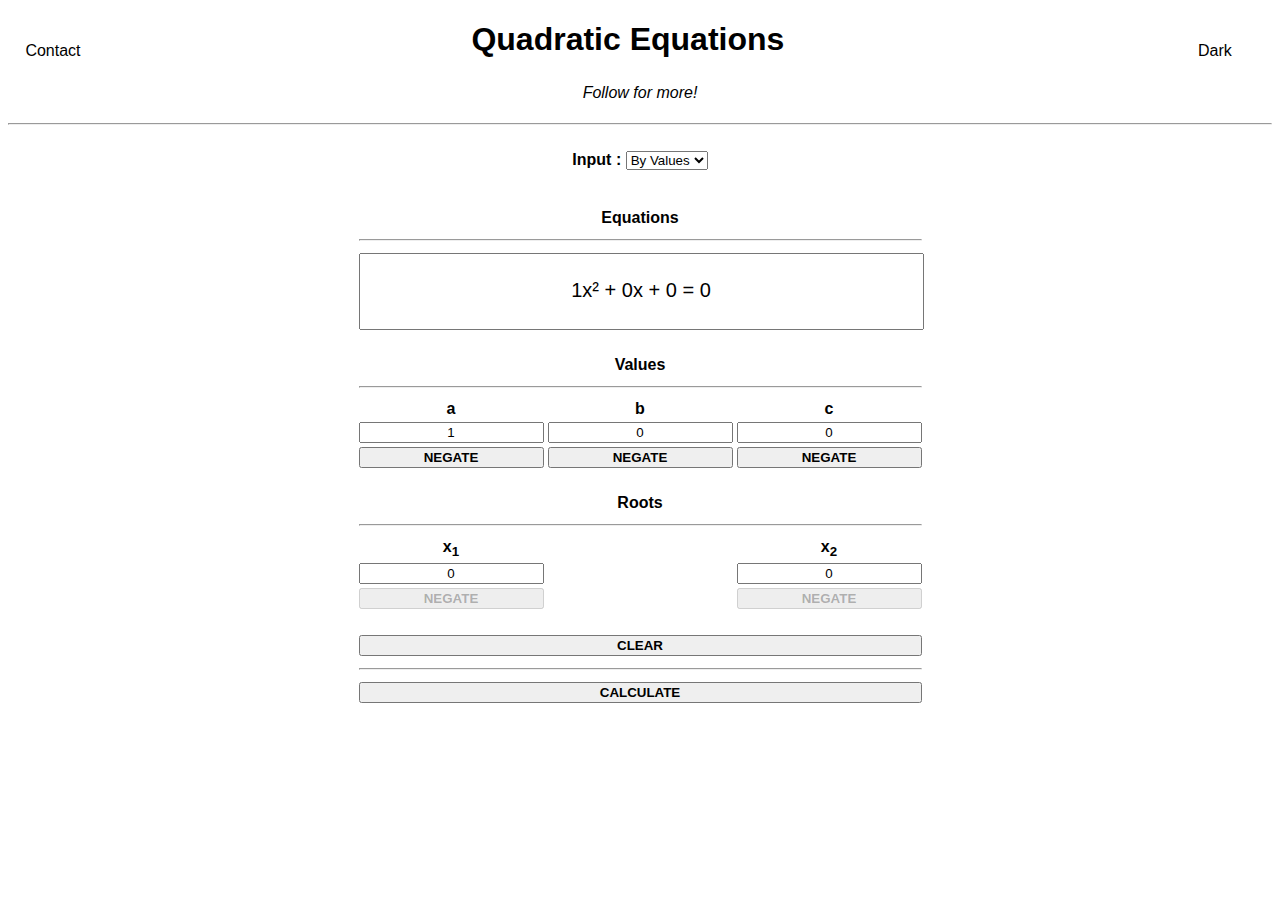
==== index.html @ c87722f2 "Add files via upload" ====
<!DOCTYPE html>
<html lang="en">
<head>
    <meta charset="UTF-8">
    <meta name="viewport" content="width=device-width, initial-scale=1.0">
    <title>Quadratic Equations</title>
    <link rel="icon" href="book.png" type="image/x-icon">
    <link rel="stylesheet" href="style.css">
</head>
<body>
    <table width="100%" border="0" style="text-align: center;">
        <tr>
            <td rowspan="2"><a id="contact" target="_blank" href="https://wa.me/6287776810645/?text=I%20like%20your%20project!" style="text-decoration: none; color: black; position: relative; right: 5dvh;">Contact</a></td>
            <th><h1 style="position: relative; right: 5dvh;">Quadratic Equations</h1></th>
            <td rowspan="2"><a id="mode" onclick="mode()">Dark</a></td>
        </tr>
        <tr><td><br></td></tr>
        <tr>
            <td colspan="6"><a id="follow" target="_blank" href="https://www.instagram.com/akufaisal._" style="text-decoration: none; color: black;"><em>Follow for more!</em></a></td>
        </tr>
    </table>
    <hr><br>

    <label for="cboInputBy"><h4 style="display: inline;">Input : </h4></label>
    <select name="cboInputBy" id="combo" onchange="changeInputBy()">
        <option value="byValues">By Values</option>
        <option value="byRoots">By Roots</option>
    </select>
    <br><br>

    <table>
        <tr>
            <th colspan="6">Equations</th>
        </tr>
        <tr>
            <td colspan="3"><hr></td>
        </tr>
        <tr>
            <td colspan="3" rowspan="1">
                <textarea title="Copy to Clipboard" readonly name="quadraticEquations" onclick="copyToClipboard()" id="quadraticEquations">1x² + 0x + 0 = 0</textarea>
            </td>
        </tr>
        <tr>
            <td colspan="3"><br></td>
        </tr>
        <tr>
            <th colspan="3">Values</th>
        </tr>
        <tr>
            <td colspan="3"><hr></td>
        </tr>
        <tr style="font-weight: 550;">
            <td>a</td>
            <td>b</td>
            <td>c</td>
        </tr>
        <tr>
            <td colspan="1">
                <input type="text" oninput="update(a)" name="valueA" id="valueA" value="1">
            </td>
            <td colspan="1">
                <input type="text" oninput="update(b)" name="valueB" id="valueB" value="0">
            </td>
            <td colspan="1">
                <input type="text" oninput="update(c)" name="valueC" id="valueC" value="0">
            </td>
        </tr>
        <tr>
            <td><button class="negate-values" onclick="negate('valueA')">NEGATE</button></td>
            <td><button class="negate-values" onclick="negate('valueB')">NEGATE</button></td>
            <td><button class="negate-values" onclick="negate('valueC')">NEGATE</button></td>
        </tr>
        <tr>
            <td colspan="3"><br></td>
        </tr>
        <tr>
            <th colspan="3">Roots</th>
        </tr>
        <tr>
            <td colspan="3"><hr></td>
        </tr>
        <tr style="font-weight: 550;">
            <td>x<sub>1</sub></td>
            <td></td>
            <td>x<sub>2</sub></td>
        </tr>
        <tr>
            <td>
                <input type="text" name="root1" id="root1" value="0">
            </td>
            <td>
            </td>
            <td>
                <input type="text" name="root2" id="root2" value="0">
            </td>
        </tr>
        <tr>
            <td><button class="negate-roots" disabled onclick="negate('root1')">NEGATE</button></td>
            <td></td>
            <td><button class="negate-roots" disabled onclick="negate('root2')">NEGATE</button></td>
        </tr>
        <tr>
            <td colspan="3"><br></td>
        </tr>
        <tr>
            <td colspan="3">
                <button onclick="let r = confirm('Are you sure you want to clear the values? \nThis action cannot be reverted!'); if(r){location.reload()}">CLEAR</button>
            </td>
        </tr>
        <tr>
            <td colspan="3"><hr></td>
        </tr>
        <tr>
            <td colspan="3">
                <button onclick="calculate()">CALCULATE</button>
            </td>
        </tr>
    </table>
    <script src="main.js"></script>
</body>
</html>
---- style.css ----
*{
    font-family: Arial, Helvetica, sans-serif;
}

body{
    text-align: center;
}

table{
    margin: 2dvh auto;
    text-align: center;
}

button{
    width: 100%;
    cursor: pointer;
    font-weight: 550;
}

textarea{
    resize: none;
    width: 100%;
    height: 50px;
    vertical-align: middle;
    padding: 25px 0 0 0;
    cursor: pointer;
    font-size: 20px;
    text-align: center;
}

#root1, #root2{
    cursor: default;
}

h1, h3{
    margin: 0;
    display: inline-block;
    transition-duration: 2s;
}

input{
    text-align: center;
}

#contact, #mode{
    cursor: pointer;
    transition-duration: 2s;
}

#contact:hover, #mode:hover{
    font-size: 30px;
    transition-duration: 2s;
}

#follow{
    transition-duration: 2s;
}

#follow:hover{
    font-size: 25px;
    transition-duration: 2s;
}
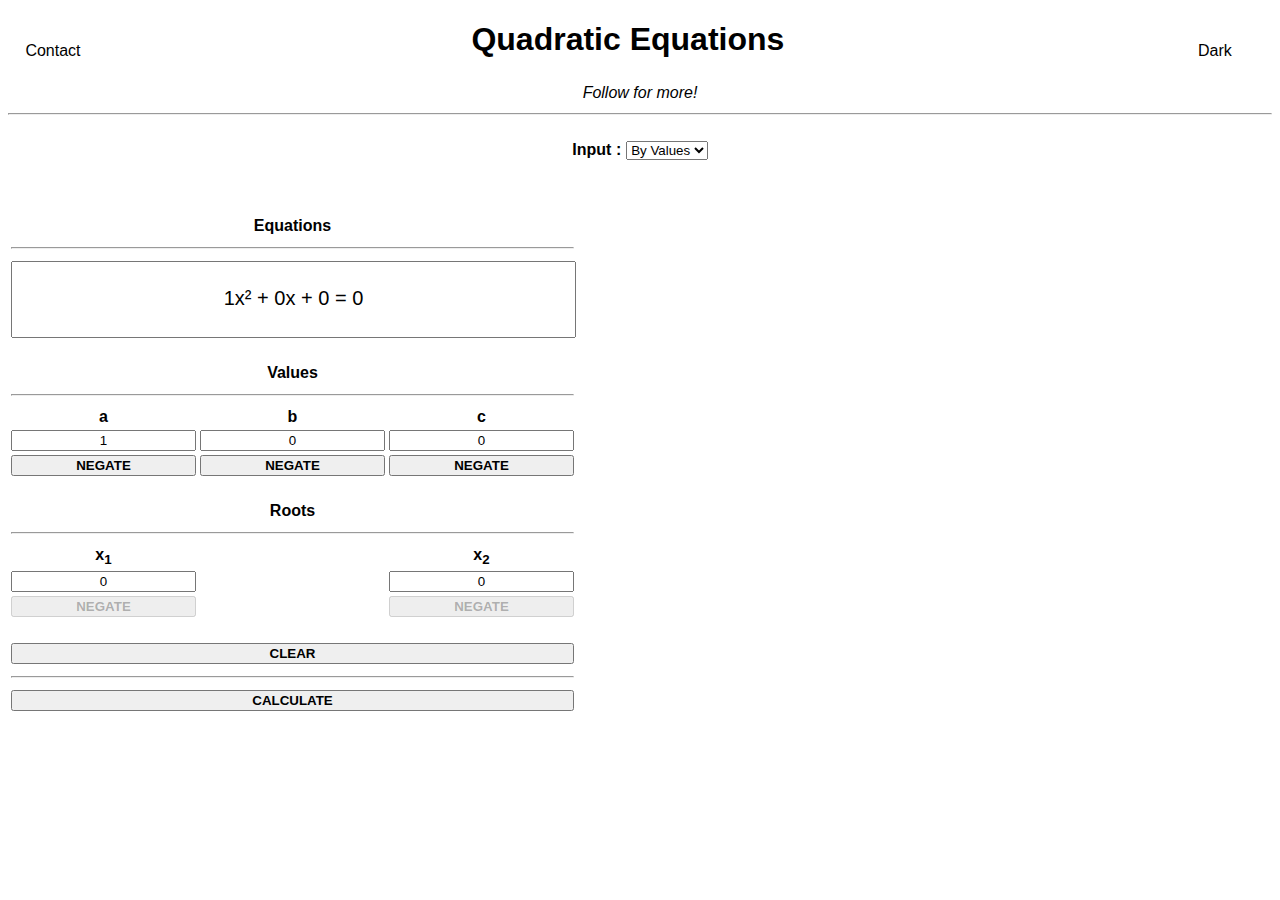
==== commit ab7b9ed6: "Update index.html" ====
--- a/index.html
+++ b/index.html
@@ -8,6 +8,7 @@
     <link rel="stylesheet" href="style.css">
 </head>
 <body>
+    <div class="header">
     <table width="100%" border="0" style="text-align: center;">
         <tr>
             <td rowspan="2"><a id="contact" target="_blank" href="https://wa.me/6287776810645/?text=I%20like%20your%20project!" style="text-decoration: none; color: black; position: relative; right: 5dvh;">Contact</a></td>
@@ -26,6 +27,8 @@
         <option value="byValues">By Values</option>
         <option value="byRoots">By Roots</option>
     </select>
+    </table>
+    </div>
     <br><br>
 
     <table>
@@ -118,4 +121,4 @@
     </table>
     <script src="main.js"></script>
 </body>
-</html>+</html>
--- a/style.css
+++ b/style.css
@@ -1,5 +1,6 @@
 *{
     font-family: Arial, Helvetica, sans-serif;
+    text-align: center;
 }
 
 body{
@@ -7,7 +8,7 @@
 }
 
 table{
-    margin: 2dvh auto;
+    margin-top: 2dvh;
     text-align: center;
 }
 
@@ -59,4 +60,4 @@
 #follow:hover{
     font-size: 25px;
     transition-duration: 2s;
-}+}
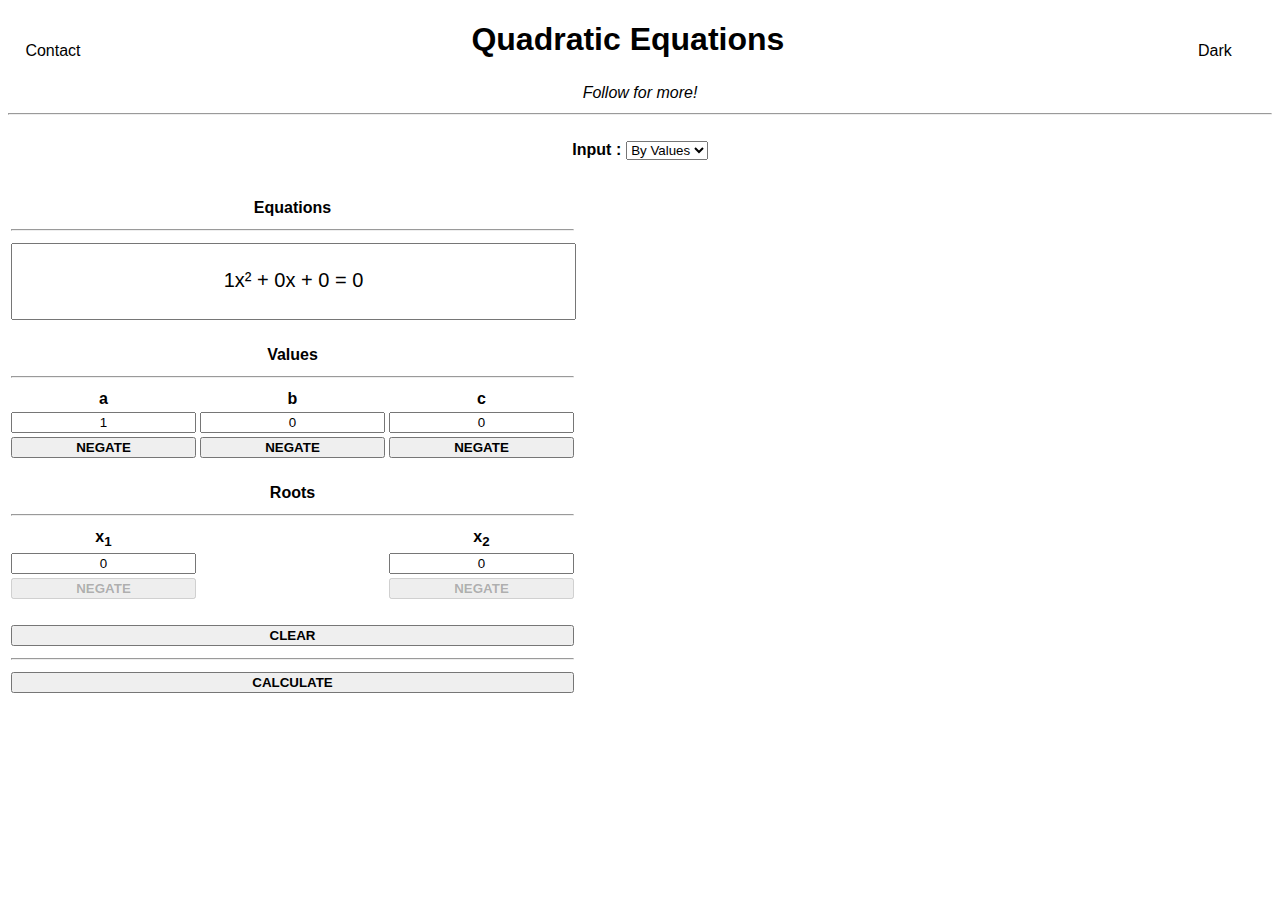
==== commit 163e5f4c: "Update index.html" ====
--- a/index.html
+++ b/index.html
@@ -8,7 +8,6 @@
     <link rel="stylesheet" href="style.css">
 </head>
 <body>
-    <div class="header">
     <table width="100%" border="0" style="text-align: center;">
         <tr>
             <td rowspan="2"><a id="contact" target="_blank" href="https://wa.me/6287776810645/?text=I%20like%20your%20project!" style="text-decoration: none; color: black; position: relative; right: 5dvh;">Contact</a></td>
@@ -28,7 +27,6 @@
         <option value="byRoots">By Roots</option>
     </select>
     </table>
-    </div>
     <br><br>
 
     <table>
